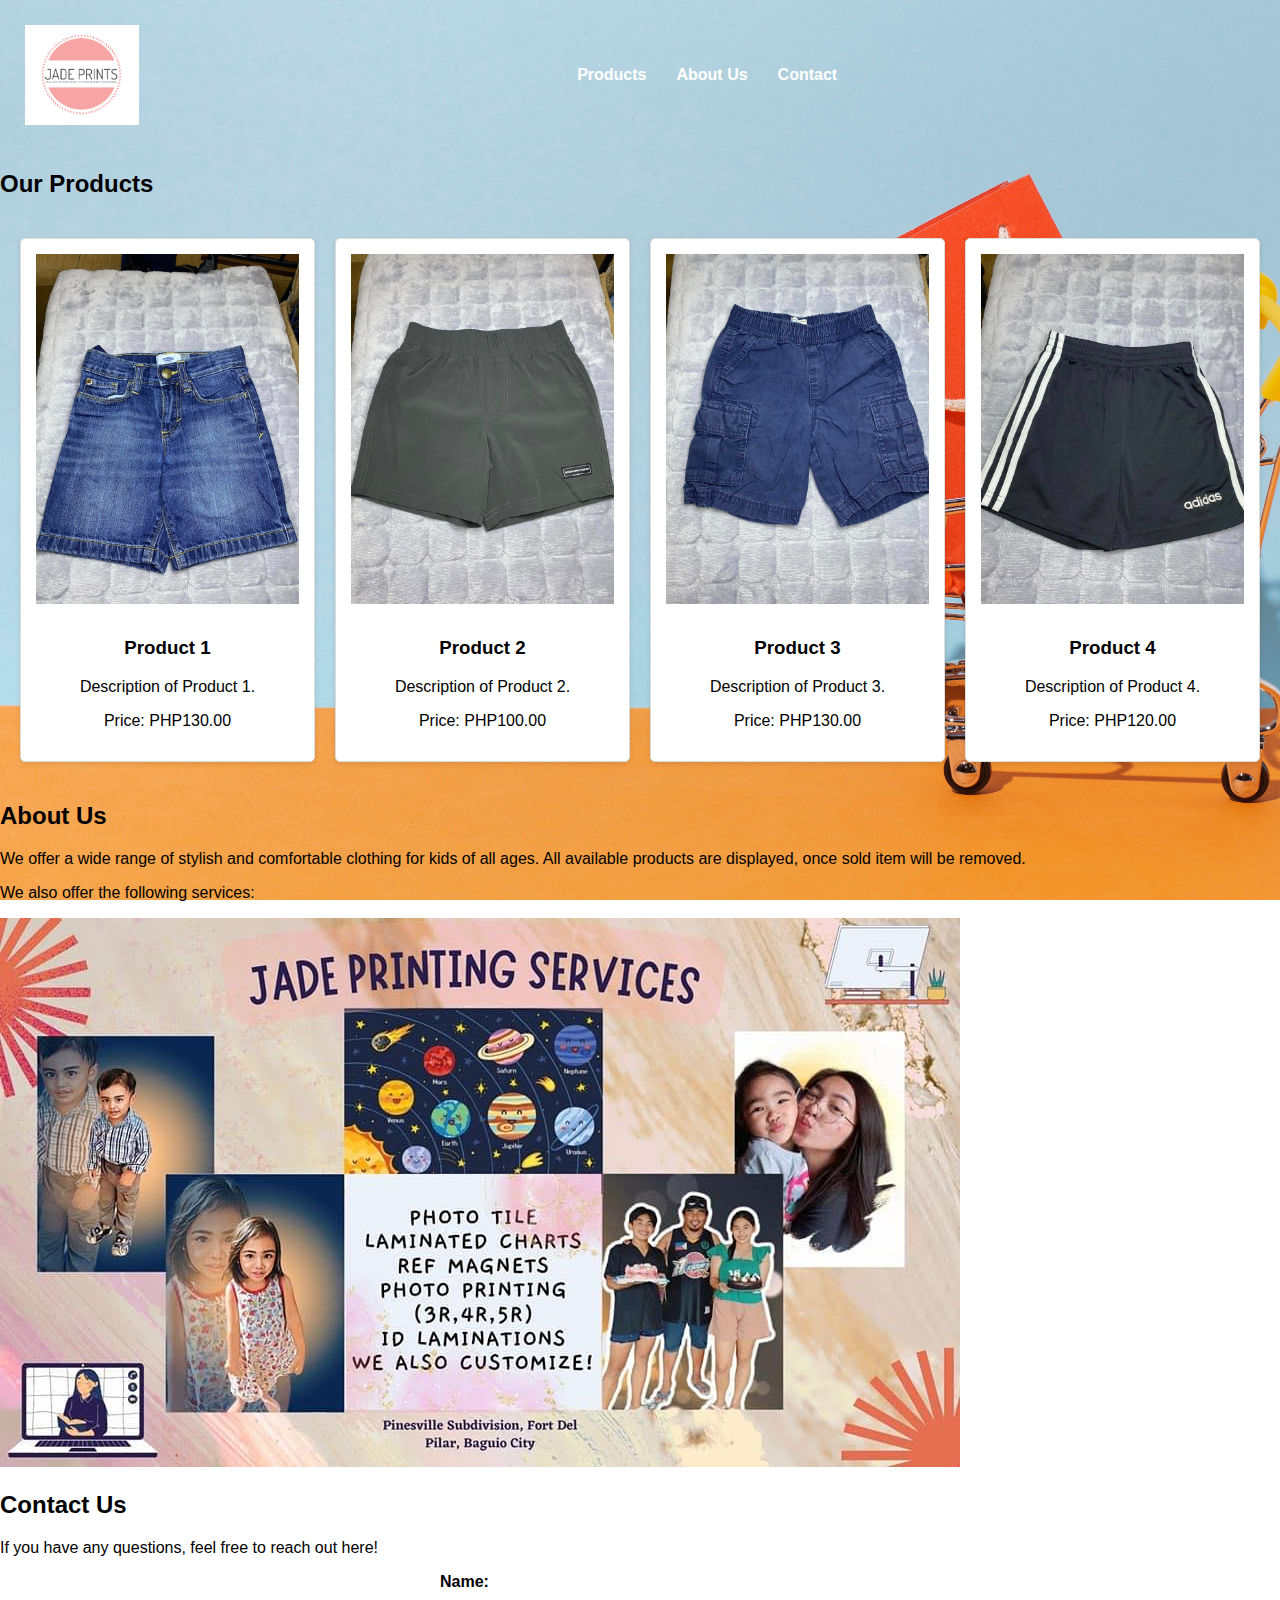
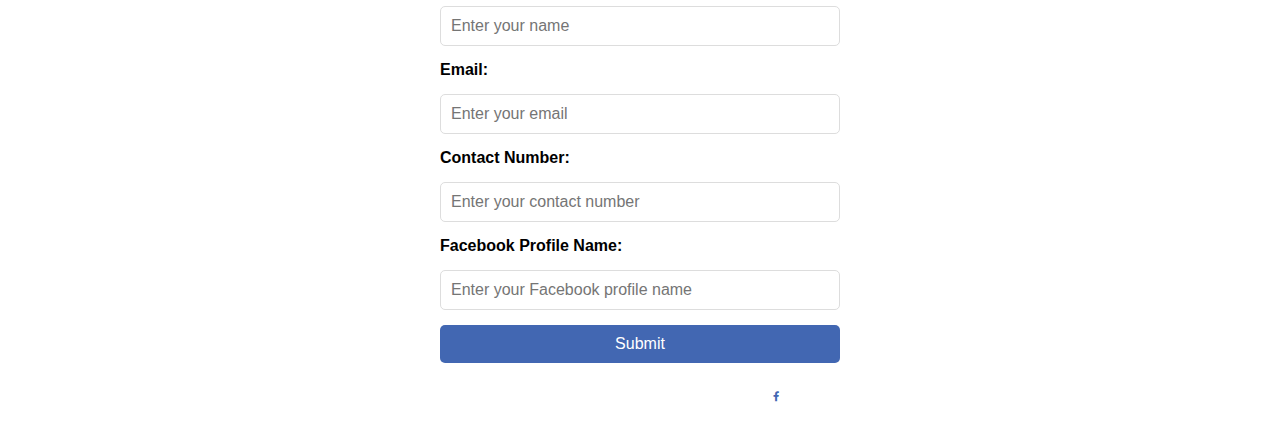
==== index.html @ f2f98262 "Add files via upload" ====
<!DOCTYPE html>
<html lang="en">
<head>
    <meta charset="UTF-8">
    <meta name="viewport" content="width=device-width, initial-scale=1.0">
    <title>Jade Prints Kids Clothing</title>
    <link rel="stylesheet" href="assets/css/styles.css">
    <link href="https://cdnjs.cloudflare.com/ajax/libs/font-awesome/6.0.0-beta3/css/all.min.css" rel="stylesheet">
</head>
<body>
    <header>
        <nav>
            <img src="assets/image/jade prints.PNG" alt="Jade Prints Logo" class="logo">
            <ul>
                <li><a href="#products">Products</a></li>
                <li><a href="#about">About Us</a></li>
                <li><a href="#contact">Contact</a></li>
            </ul>
        </nav>
    </header>
    

    <main>
        <section id="products">
            <h2>Our Products</h2>
            <div class="product-list">
                <div class="product-item">
                    <img src="assets/image/shorts1.jpg" alt="Product 1">
                    <h3>Product 1</h3>
                    <p>Description of Product 1.</p>
                    <p>Price: PHP130.00</p>
                </div>
                <div class="product-item">
                    <img src="assets/image/shorts2.jpg" alt="Product 2">
                    <h3>Product 2</h3>
                    <p>Description of Product 2.</p>
                    <p>Price: PHP100.00</p>
                </div>
                <div class="product-item">
                    <img src="assets/image/shorts 3.jpg" alt="Product 3">
                    <h3>Product 3</h3>
                    <p>Description of Product 3.</p>
                    <p>Price: PHP130.00</p>
                </div>
                <div class="product-item">
                    <img src="assets/image/shorts4.jpg" alt="Product 4">
                    <h3>Product 4</h3>
                    <p>Description of Product 4.</p>
                    <p>Price: PHP120.00</p>
                </div>
            </div>
        </section>

        <section id="about">
            <h2>About Us</h2>
            <p>We offer a wide range of stylish and comfortable clothing for kids of all ages. All available products are displayed, once sold item will be removed.</p>
            <p>We also offer the following services:</p>
            <img src="assets/image/cover.jpg" alt="home">
        </section>

        <section id="contact">
            <h2>Contact Us</h2>
            <p>If you have any questions, feel free to reach out here!</p>
            <form action="#" method="post" class="contact-form">
                <label for="name">Name:</label>
                <input type="text" id="name" name="name" placeholder="Enter your name" required>

                <label for="email">Email:</label>
                <input type="email" id="email" name="email" placeholder="Enter your email" required>

                <label for="contact-number">Contact Number:</label>
                <input type="tel" id="contact-number" name="contact-number" placeholder="Enter your contact number" required>

                <label for="facebook-profile">Facebook Profile Name:</label>
                <input type="text" id="facebook-profile" name="facebook-profile" placeholder="Enter your Facebook profile name" required>

                <button type="submit">Submit</button>
            </form>
        </section>
    </main>

    <footer>
        <p>&copy; 2023 Jade Prints. All rights reserved. <a href="https://www.facebook.com/jadeprintss" target="_blank" class="social-icon">
            <i class="fab fa-facebook-f"></i>
        </a></p>
    </footer>

    <script src="assets/js/script.js"></script>
</body>
</html>
---- assets/css/styles.css ----
body {
    font-family: 'Arial', sans-serif;
    margin: 0;
    padding: 0;
    background-image: url('../image/shopping-bag-cart.jpg'); /* Path to your background image */
    background-size: cover; /* Ensures the image covers the entire body */
    background-position: center; /* Centers the image */
    background-repeat: no-repeat; /* Prevents the image from repeating */
    background-attachment: fixed; /* Keeps the background fixed during scrolling */
}

header {
    color: white;
    padding: 15px;
    text-align: center;
}

h1 {
    margin: 0;
}

nav {
    padding: 10px;
    display: flex; /* Use flexbox for alignment */
    align-items: center; /* Vertically center items */
    justify-content: space-between; /* Space between logo and nav items */
    flex-wrap: wrap; /* Allow items to wrap if necessary */
}

nav .logo {
    height: 100px; /* Increase the height of the logo */
    width: auto; /* Maintain the aspect ratio */
    margin-right: 20px; /* Add spacing between the logo and the nav items */
    flex-shrink: 0; /* Prevent the logo from shrinking in the flex container */
}

nav ul {
    list-style-type: none; /* Hides the bullets */
    margin: 0;
    padding: 0;
    display: flex; /* Aligns items horizontally */
    justify-content: center; /* Centers the navigation items */
    flex-grow: 1; /* Pushes the nav items to take up remaining space */
}

nav ul li {
    margin: 0 15px; /* Adds spacing between items */
}

nav ul li a {
    text-decoration: none; /* Removes underline from links */
    color: white; /* Sets link color */
    font-weight: bold;
    transition: color 0.3s;
}

nav ul li a:hover {
    color: pink; /* Changes color on hover */
}

.product-list {
    display: grid; /* Use CSS Grid for layout */
    grid-template-columns: repeat(auto-fit, minmax(200px, 1fr)); /* Responsive columns */
    gap: 20px; /* Add spacing between grid items */
    padding: 20px; /* Add padding around the grid */
}

.product-item {
    background-color: white; /* Optional: Add a background color */
    border: 1px solid #ddd; /* Optional: Add a border */
    border-radius: 5px; /* Optional: Add rounded corners */
    padding: 15px; /* Add padding inside each product item */
    text-align: center; /* Center-align the content */
    box-shadow: 0 2px 5px rgba(0, 0, 0, 0.1); /* Optional: Add a shadow for better visuals */
}

.product-item img {
    max-width: 100%; /* Ensure images do not exceed the container width */
    height: auto; /* Maintain aspect ratio */
    margin-bottom: 10px; /* Add spacing below the image */
}

.product {
    background-color: white;
    border: 1px solid #ddd;
    border-radius: 5px;
    margin: 10px;
    padding: 15px;
    width: 200px;
    text-align: center;
    transition: transform 0.2s;
}

.product:hover {
    transform: scale(1.05);
}

.product img {
    max-width: 100px;
}

.product h2 {
    font-size: 1.2em;
    margin: 10px 0;
    color: white;
}

.product p {
    color: white;
}

footer {
    color: white;
    text-align: center;
    padding: 10px;
    position: relative;
    bottom: 0;
    width: 100%;
    font-size: 0.9em; /* Optional: Adjust font size for better readability */
}

.social-icon {
    color: #4267B2; /* Facebook blue */
    font-size: 10px; /* Adjust size as needed */
    margin: 0 10px; /* Add spacing if needed */
    text-decoration: none; /* Remove underline */
    transition: color 0.3s;
}

social-icon:hover {
    color: #365899; /* Darker blue on hover */
}

.contact-form {
    display: flex;
    flex-direction: column;
    gap: 15px; /* Add spacing between form elements */
    max-width: 400px; /* Limit the form width */
    margin: 0 auto; /* Center the form */
}

.contact-form label {
    font-weight: bold;
}

.contact-form input {
    padding: 10px;
    border: 1px solid #ddd;
    border-radius: 5px;
    font-size: 1em;
}

.contact-form button {
    padding: 10px 15px;
    background-color: #4267B2; /* Facebook blue */
    color: white;
    border: none;
    border-radius: 5px;
    font-size: 1em;
    cursor: pointer;
    transition: background-color 0.3s;
}

.contact-form button:hover {
    background-color: #365899; /* Darker blue on hover */
}
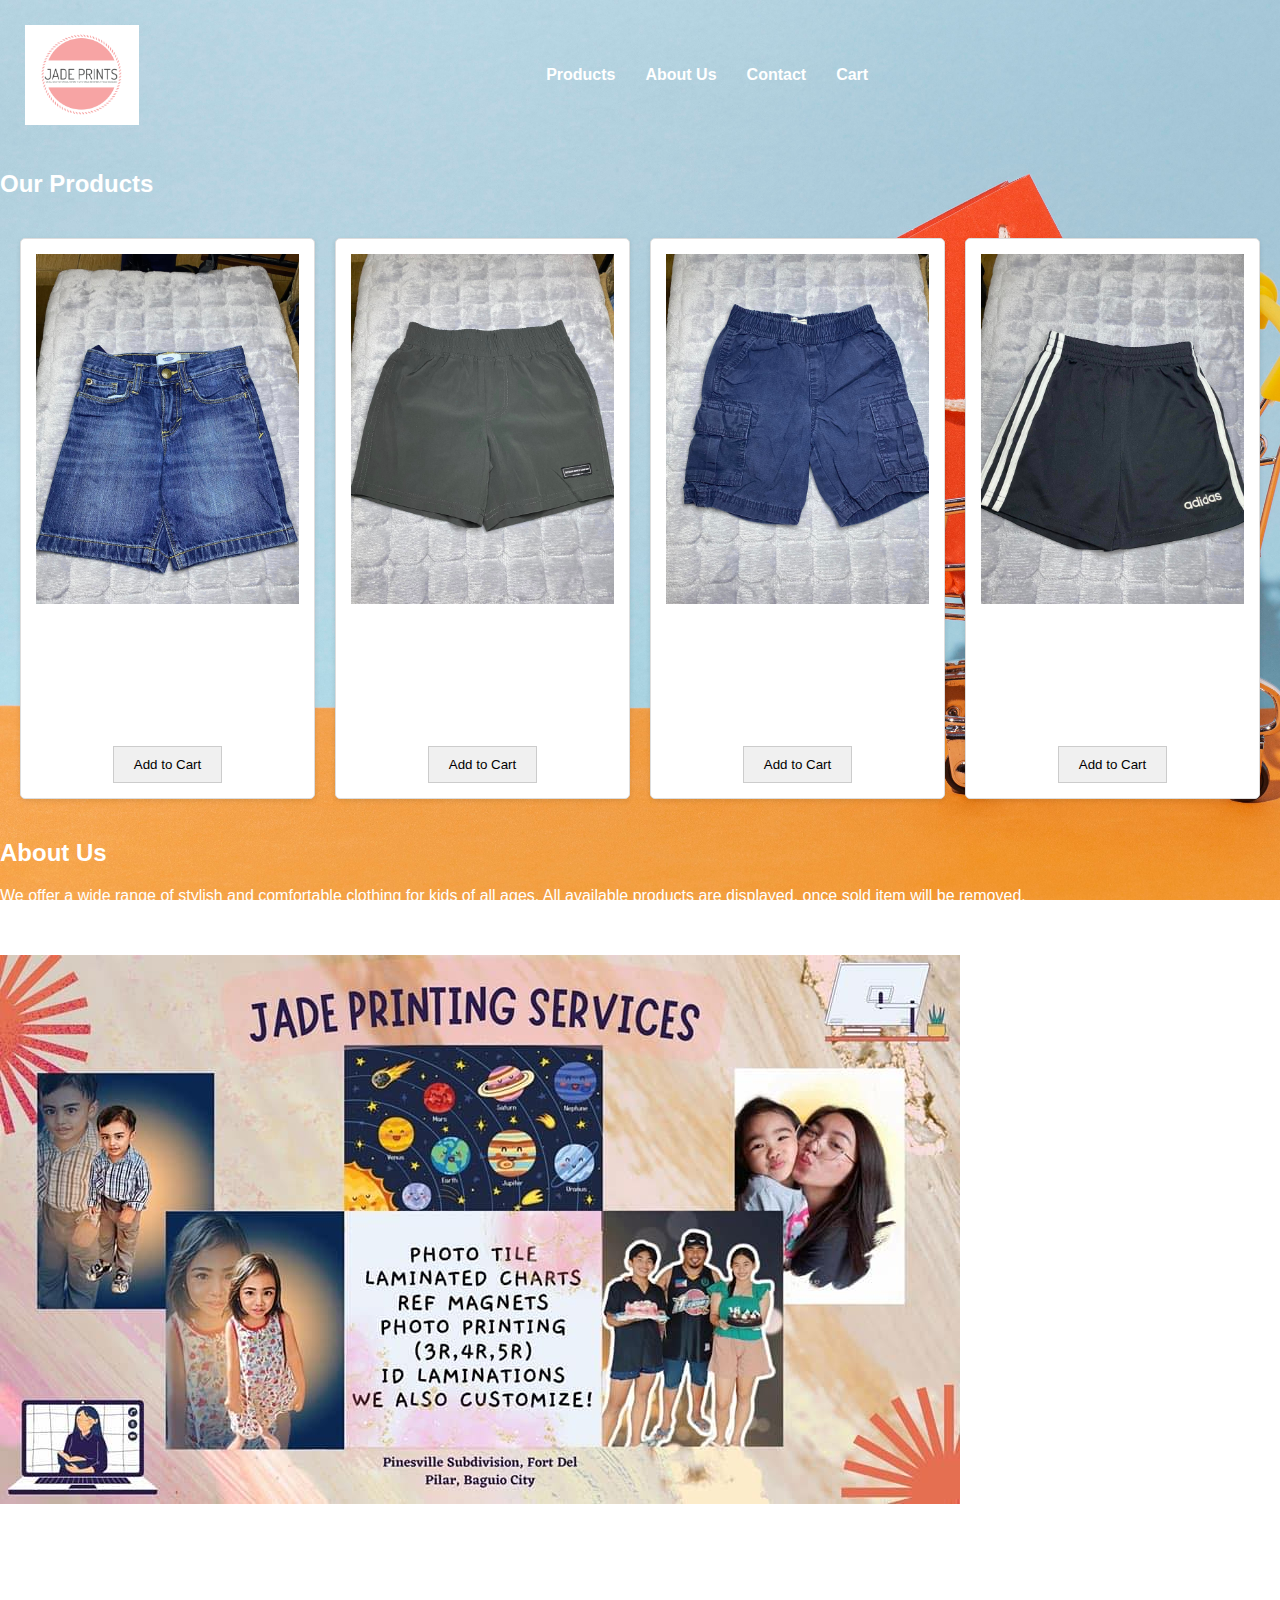
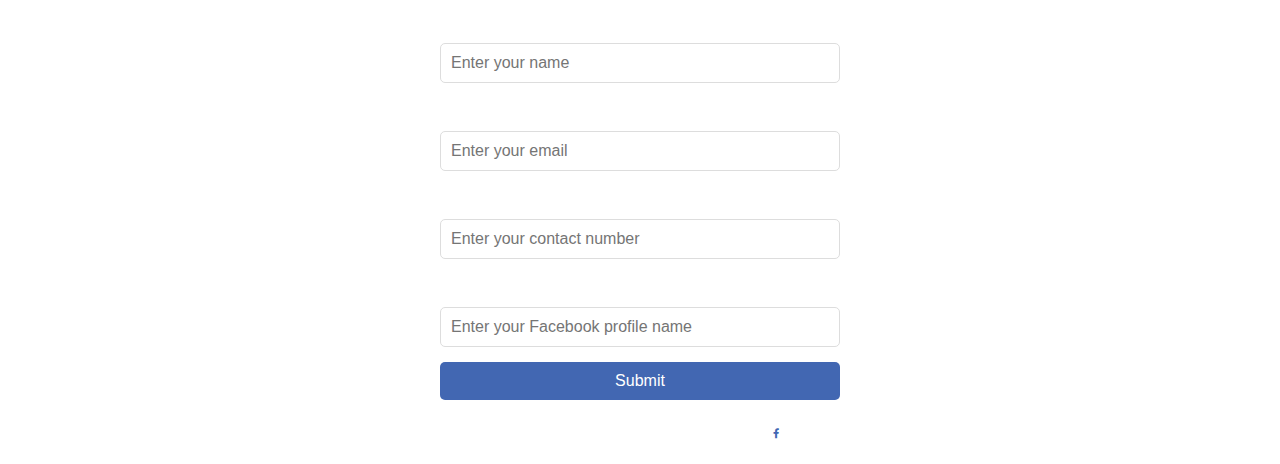
==== commit 83dc70f3: "updated all added cart and checkout" ====
--- a/index.html
+++ b/index.html
@@ -15,6 +15,7 @@
                 <li><a href="#products">Products</a></li>
                 <li><a href="#about">About Us</a></li>
                 <li><a href="#contact">Contact</a></li>
+                <li><a href="cart.html">Cart</a></li>
             </ul>
         </nav>
     </header>
@@ -29,24 +30,28 @@
                     <h3>Product 1</h3>
                     <p>Description of Product 1.</p>
                     <p>Price: PHP130.00</p>
+                    <button class="add-to-cart">Add to Cart</button>
                 </div>
                 <div class="product-item">
                     <img src="assets/image/shorts2.jpg" alt="Product 2">
                     <h3>Product 2</h3>
                     <p>Description of Product 2.</p>
                     <p>Price: PHP100.00</p>
+                    <button class="add-to-cart">Add to Cart</button>
                 </div>
                 <div class="product-item">
                     <img src="assets/image/shorts 3.jpg" alt="Product 3">
                     <h3>Product 3</h3>
                     <p>Description of Product 3.</p>
                     <p>Price: PHP130.00</p>
+                    <button class="add-to-cart">Add to Cart</button>
                 </div>
                 <div class="product-item">
                     <img src="assets/image/shorts4.jpg" alt="Product 4">
                     <h3>Product 4</h3>
                     <p>Description of Product 4.</p>
                     <p>Price: PHP120.00</p>
+                    <button class="add-to-cart">Add to Cart</button>
                 </div>
             </div>
         </section>
--- a/assets/css/styles.css
+++ b/assets/css/styles.css
@@ -7,6 +7,7 @@
     background-position: center; /* Centers the image */
     background-repeat: no-repeat; /* Prevents the image from repeating */
     background-attachment: fixed; /* Keeps the background fixed during scrolling */
+    color: white
 }
 
 header {
@@ -161,6 +162,201 @@
     transition: background-color 0.3s;
 }
 
-.contact-form button:hover {
+contact-form button:hover {
     background-color: #365899; /* Darker blue on hover */
+}
+
+.add-to-cart {
+    background-color: #f0f0f0; /* Default background color */
+    color: #000; /* Default text color */
+    border: 1px solid #ccc; /* Default border */
+    padding: 10px 20px;
+    cursor: pointer;
+    transition: background-color 0.3s ease, color 0.3s ease; /* Smooth transition */
+}
+
+.add-to-cart:hover {
+    background-color: pink; /* Change background to pink on hover */
+    color: white; /* Optional: Change text color to white */
+}
+
+#cart-items {
+    display: grid;
+    grid-template-columns: repeat(auto-fit, minmax(250px, 1fr)); /* Responsive grid */
+    gap: 20px; /* Space between grid items */
+    padding: 20px; /* Add padding around the grid */
+}
+
+.cart-item {
+    border: 1px solid #ddd; /* Add a border around each item */
+    border-radius: 8px; /* Rounded corners */
+    padding: 15px; /* Add padding inside each item */
+    text-align: center; /* Center-align the content */
+    box-shadow: 0 2px 5px rgba(0, 0, 0, 0.1); /* Optional: Add a shadow for better visuals */
+}
+
+.cart-item img {
+    max-width: 100%; /* Ensure images fit within the container */
+    height: auto; /* Maintain aspect ratio */
+    margin-bottom: 10px; /* Add spacing below the image */
+}
+
+.cart-item h3 {
+    font-size: 1.2em;
+    margin: 10px 0;
+}
+
+.cart-item p {
+    margin: 5px 0;
+}
+
+.cart-item button {
+    margin: 5px; /* Add spacing between buttons */
+    padding: 8px 12px;
+    background-color: #4267B2; /* Button background color */
+    color: white;
+    border: none;
+    border-radius: 5px;
+    cursor: pointer;
+    transition: background-color 0.3s;
+}
+
+.cart-item button:hover {
+    background-color: #365899; /* Darker button color on hover */
+}
+
+#checkout-items {
+    display: grid;
+    grid-template-columns: repeat(auto-fit, minmax(250px, 1fr)); /* Responsive grid */
+    gap: 20px; /* Space between grid items */
+    padding: 20px; /* Add padding around the grid */
+}
+
+.checkout-item {
+    border: 1px solid #ddd; /* Add a border around each item */
+    border-radius: 8px; /* Rounded corners */
+    padding: 15px; /* Add padding inside each item */
+    text-align: center; /* Center-align the content */
+    box-shadow: 0 2px 5px rgba(0, 0, 0, 0.1); /* Optional: Add a shadow for better visuals */
+}
+
+.checkout-item img {
+    max-width: 100%; /* Ensure images fit within the container */
+    height: auto; /* Maintain aspect ratio */
+    margin-bottom: 10px; /* Add spacing below the image */
+}
+
+.checkout-item h3 {
+    font-size: 1.2em;
+    margin: 10px 0;
+}
+
+.checkout-item p {
+    margin: 5px 0;
+}
+
+#cancel-container #cancel-button {
+    background-color: #f0f0f0; /* Default background color */
+    color: #000; /* Default text color */
+    border: 1px solid #ccc; /* Default border */
+    padding: 10px 20px;
+    cursor: pointer;
+    transition: background-color 0.3s ease, color 0.3s ease; /* Smooth transition */
+}
+
+#cancel-container #cancel-button:hover {
+    background-color: pink; /* Change background to pink on hover */
+    color: white; /* Optional: Change text color to white */
+}
+
+#checkout-container #checkout-button {
+    background-color: #f0f0f0; /* Default background color */
+    color: #000; /* Default text color */
+    border: 1px solid #ccc; /* Default border */
+    padding: 10px 20px; /* Button padding */
+    cursor: pointer; /* Pointer cursor on hover */
+    transition: background-color 0.3s ease, color 0.3s ease; /* Smooth transition */
+}
+
+#checkout-container #checkout-button:hover {
+    background-color: pink; /* Change background to pink on hover */
+    color: white; /* Optional: Change text color to white */
+}
+
+#user-info-form {
+    margin: 20px auto;
+    padding: 20px;
+    max-width: 500px; /* Limit the form width */
+    background-color: #f9f9f9; /* Light background for the form */
+    border: 1px solid #ddd; /* Add a border around the form */
+    border-radius: 8px; /* Rounded corners */
+    box-shadow: 0 2px 5px rgba(0, 0, 0, 0.1); /* Subtle shadow for better visuals */
+}
+
+#user-info-form h2 {
+    text-align: center;
+    margin-bottom: 20px;
+    font-size: 1.5em;
+    color: #333; /* Darker text color */
+}
+
+#checkout-form label {
+    display: block;
+    margin-bottom: 5px;
+    font-weight: bold;
+    color: #555; /* Slightly darker text for labels */
+}
+
+#checkout-form input,
+#checkout-form textarea {
+    width: 100%; /* Full width for inputs and textarea */
+    padding: 10px;
+    margin-bottom: 15px;
+    border: 1px solid #ccc; /* Light border */
+    border-radius: 5px; /* Rounded corners */
+    box-sizing: border-box; /* Include padding and border in width */
+    font-size: 1em;
+    background-color: #fff; /* White background */
+}
+
+#checkout-form input:focus,
+#checkout-form textarea:focus {
+    border-color: #4267B2; /* Highlight border on focus */
+    outline: none; /* Remove default outline */
+    box-shadow: 0 0 5px rgba(66, 103, 178, 0.5); /* Add a subtle glow */
+}
+
+#checkout-form button {
+    width: 100%; /* Full width for the button */
+    padding: 10px;
+    background-color: #4267B2; /* Button background color */
+    color: white; /* Button text color */
+    border: none;
+    border-radius: 5px; /* Rounded corners */
+    font-size: 1em;
+    cursor: pointer;
+    transition: background-color 0.3s ease; /* Smooth hover effect */
+}
+
+#checkout-form button:hover {
+    background-color: #365899; /* Darker blue on hover */
+}
+
+#cancel-container {
+    text-align: center;
+    margin-top: 20px;
+}
+
+#cancel-container #cancel-button {
+    background-color: #f0f0f0; /* Default background color */
+    color: #000; /* Default text color */
+    border: 1px solid #ccc; /* Default border */
+    padding: 10px 20px;
+    cursor: pointer;
+    transition: background-color 0.3s ease, color 0.3s ease; /* Smooth transition */
+}
+
+#cancel-container #cancel-button:hover {
+    background-color: pink; /* Change background to pink on hover */
+    color: white; /* Optional: Change text color to white */
 }